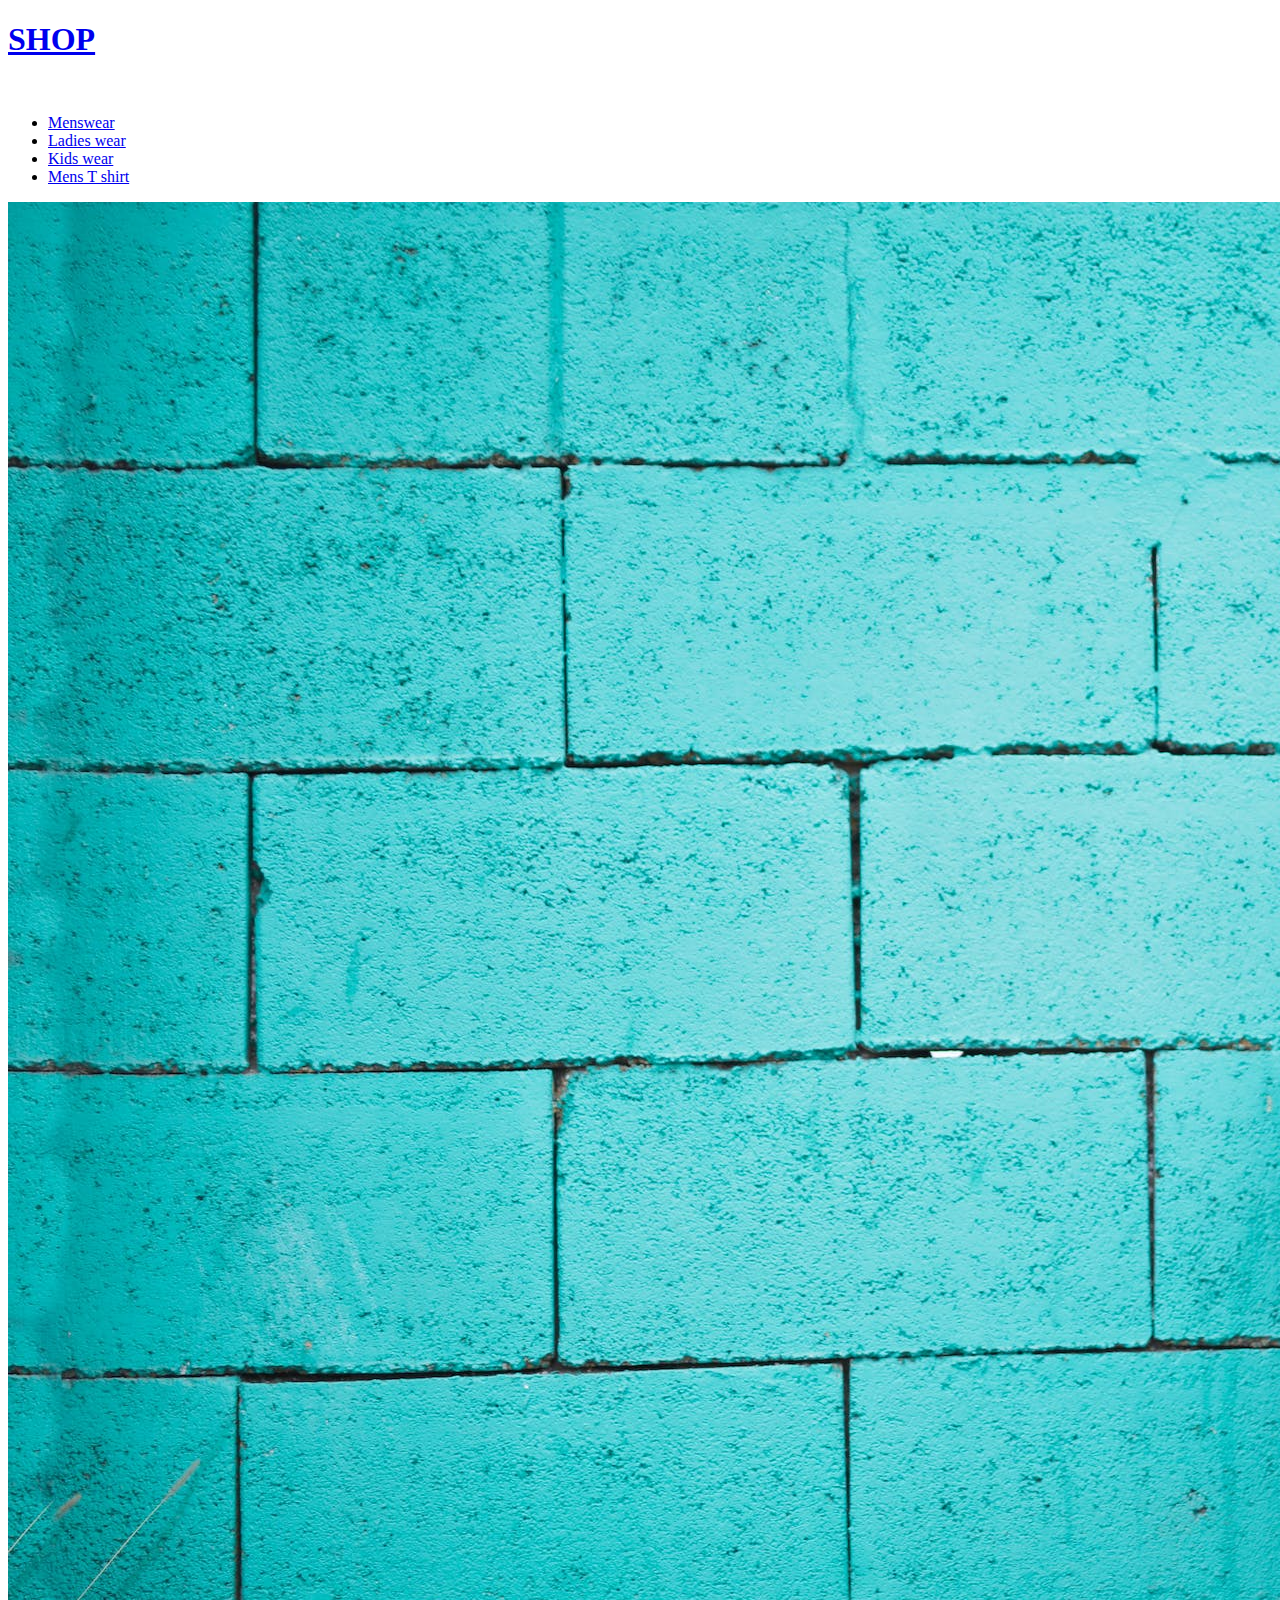
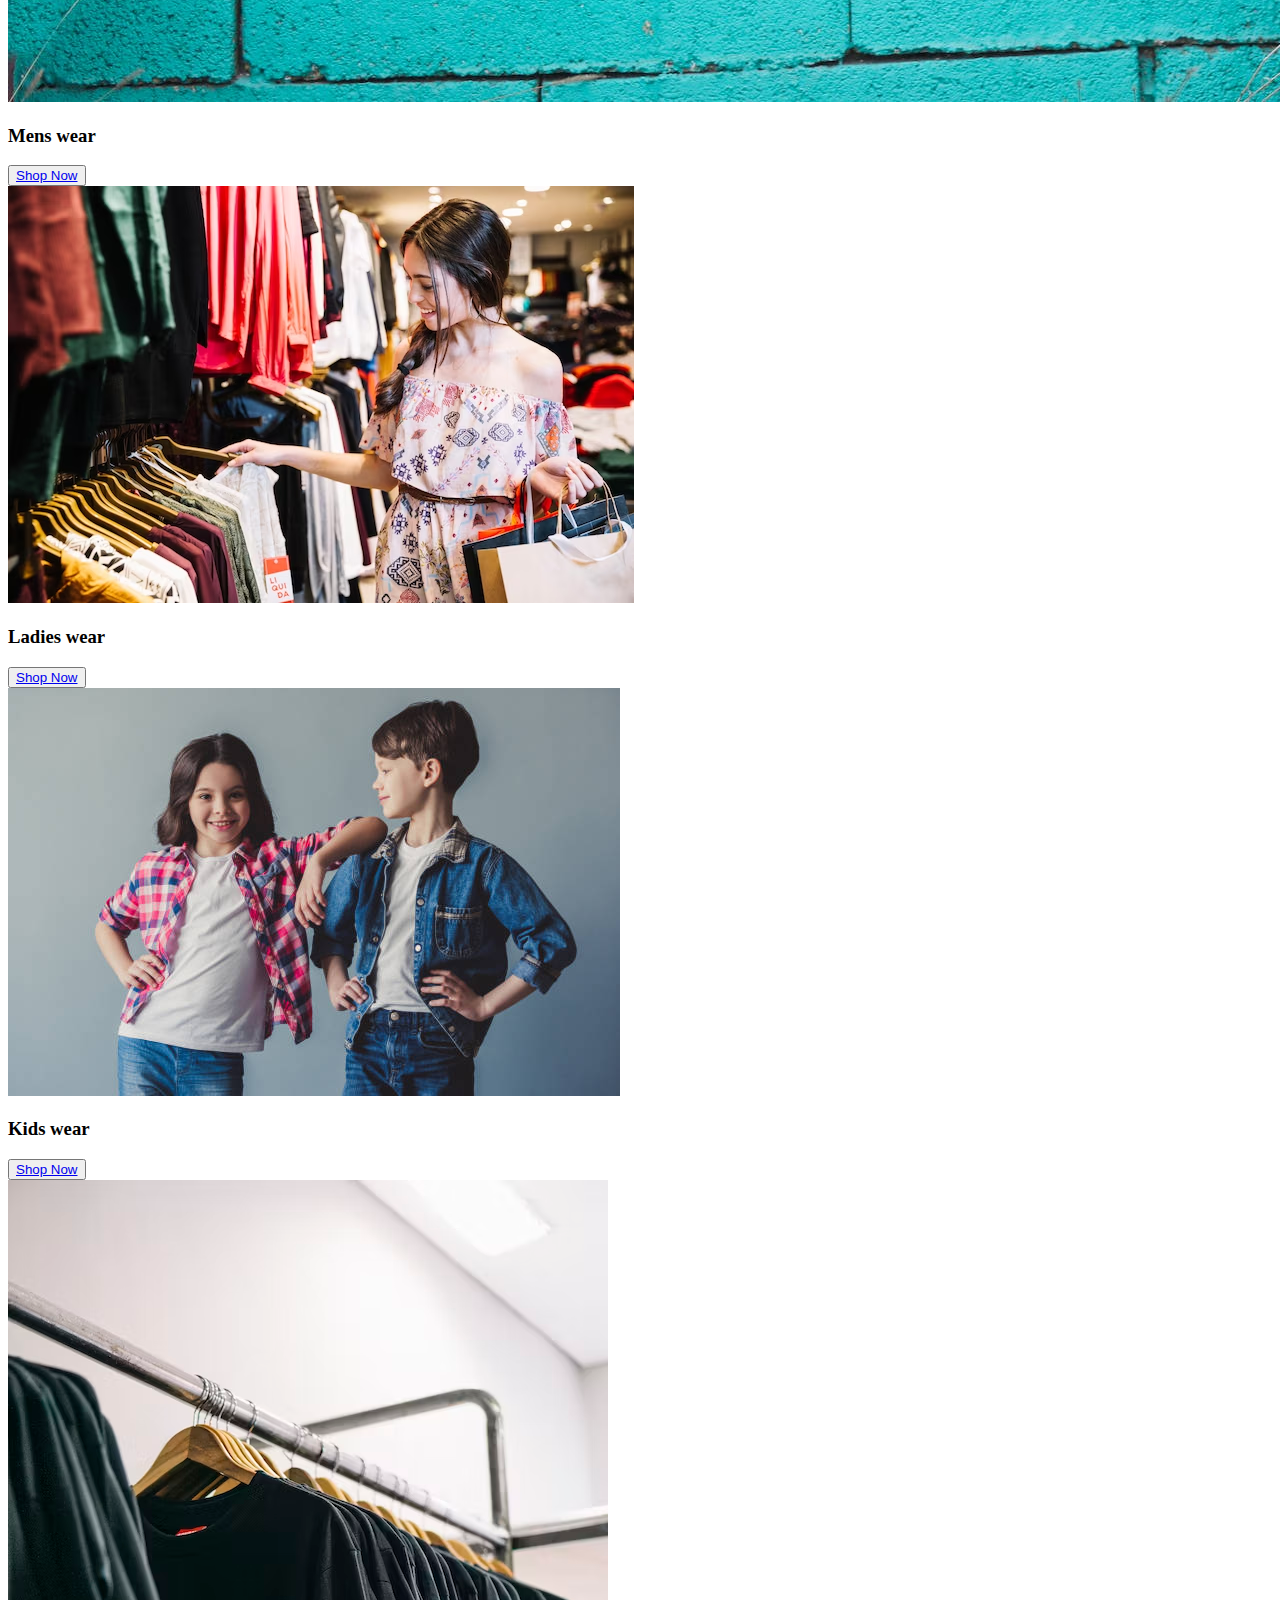
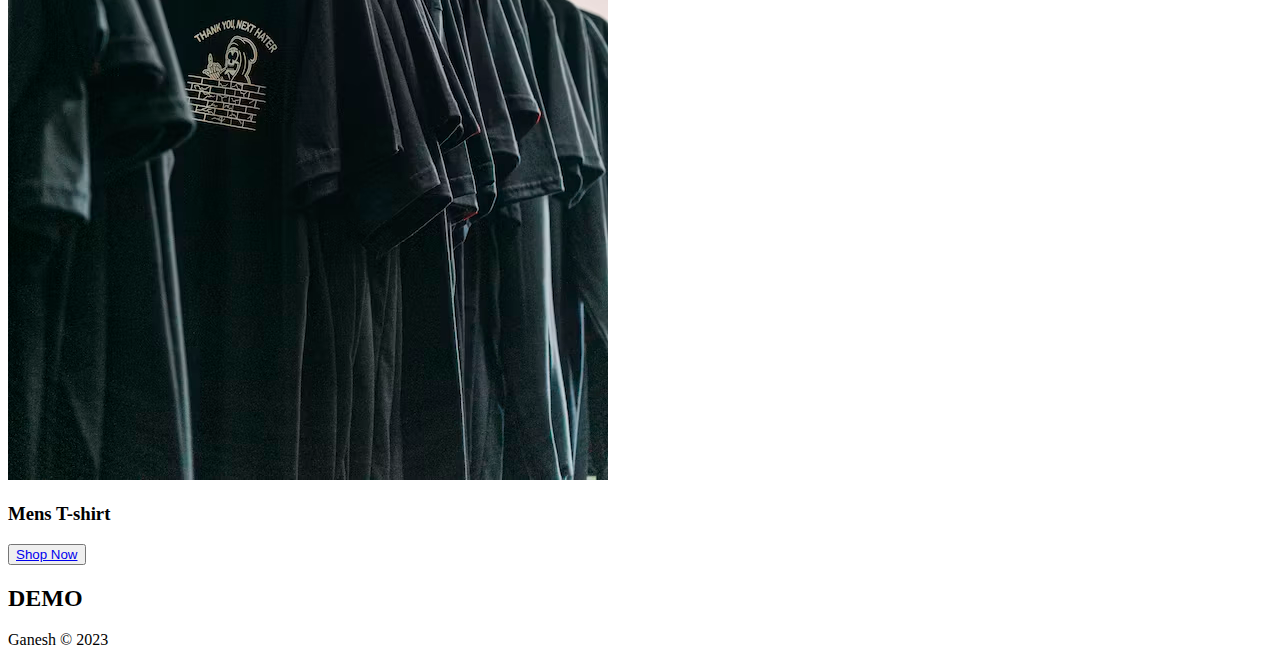
==== index.html @ 0cdd726d "i change  shop.html to index.html" ====
<!DOCTYPE html>
<html lang="en">
    <head>
        <meta name="viewport" content="width=device-width, initial-scale=1.0">
        <meta charset="UTF-8">
    <meta http-equiv="X-UA-comatible" content="IE=edge">
        <title>Shoping Store</title>
    </head>
    <link rel="stylesheet" href="./css/style.css">
    <link rel="stylesheet" href="./css/responsive.css">
    <script src="https://cdnjs.cloudflare.com/ajax/libs/jquery/3.6.0/jquery.min.js" integrity="sha512-894YE6QWD5I59HgZOGReFYm4dnWc1Qt5NtvYSaNcOP+u1T9qYdvdihz0PPSiiqn/+/3e7Jo4EaG7TubfWGUrMQ==" crossorigin="anonymous" referrerpolicy="no-referrer"></script>
    <link rel="stylesheet" href="https://cdnjs.cloudflare.com/ajax/libs/font-awesome/6.1.1/css/all.min.css" integrity="sha512-KfkfwYDsLkIlwQp6LFnl8zNdLGxu9YAA1QvwINks4PhcElQSvqcyVLLD9aMhXd13uQjoXtEKNosOWaZqXgel0g==" crossorigin="anonymous" referrerpolicy="no-referrer" />
    <body>
        <div>
            <header>
                <h1><a href="index.html">SHOP</a></h1>
                <li class="cart"><a href="cartitems.html "><i class="fas fa-shopping-cart"></i></a></li>
            </header>
            <nav class="container">
                <ul>
                    <li class="current"><a href="mens_wear.html">Menswear</a></li>
                    <li><a href="ladies_wear.html">Ladies wear</a></li>
                    <li><a href="kids_wear.html">Kids wear</a></li>
                    <li><a href="mens_t_shirts.html">Mens T shirt</a></li>
                   
                   
                </ul>
            </nav>
            <div class="img">
                <img  src="img/img1.jpg"/>
            </div>
        </div>
        <div class="text">
            <h3>Mens wear</h3>
            <button class="button"><a href="mens_wear.html">Shop Now</a></button>
        </div>
        <div class="img2">
            <img src="img/img3.jpg"/>
        </div>
        <div class="text">
            <h3>Ladies wear</h3>
            <button class="button"><a href="ladies_wear.html">Shop Now</a></button>
        </div>
        <div class="flex">
        <div class="img4">
            <img src="img/img4.jpg"/>
            <h3 class="kidswear">Kids wear</h3>
            <button class="button"><a href="kids_wear.html">Shop Now</a></button>
            </div>
            <div class="img6">
               <img src="img/img6.jpg" />
               <h3>Mens T-shirt</h3>
               <button class="button"><a href="mens_t_shirts.html">Shop Now</a></button>
            </div>
            </div>
           
        </div>
        <footer>
            <h2>DEMO</h2>
            <p>Ganesh &copy; 2023    </p>
        </footer>
    </body>
</html>
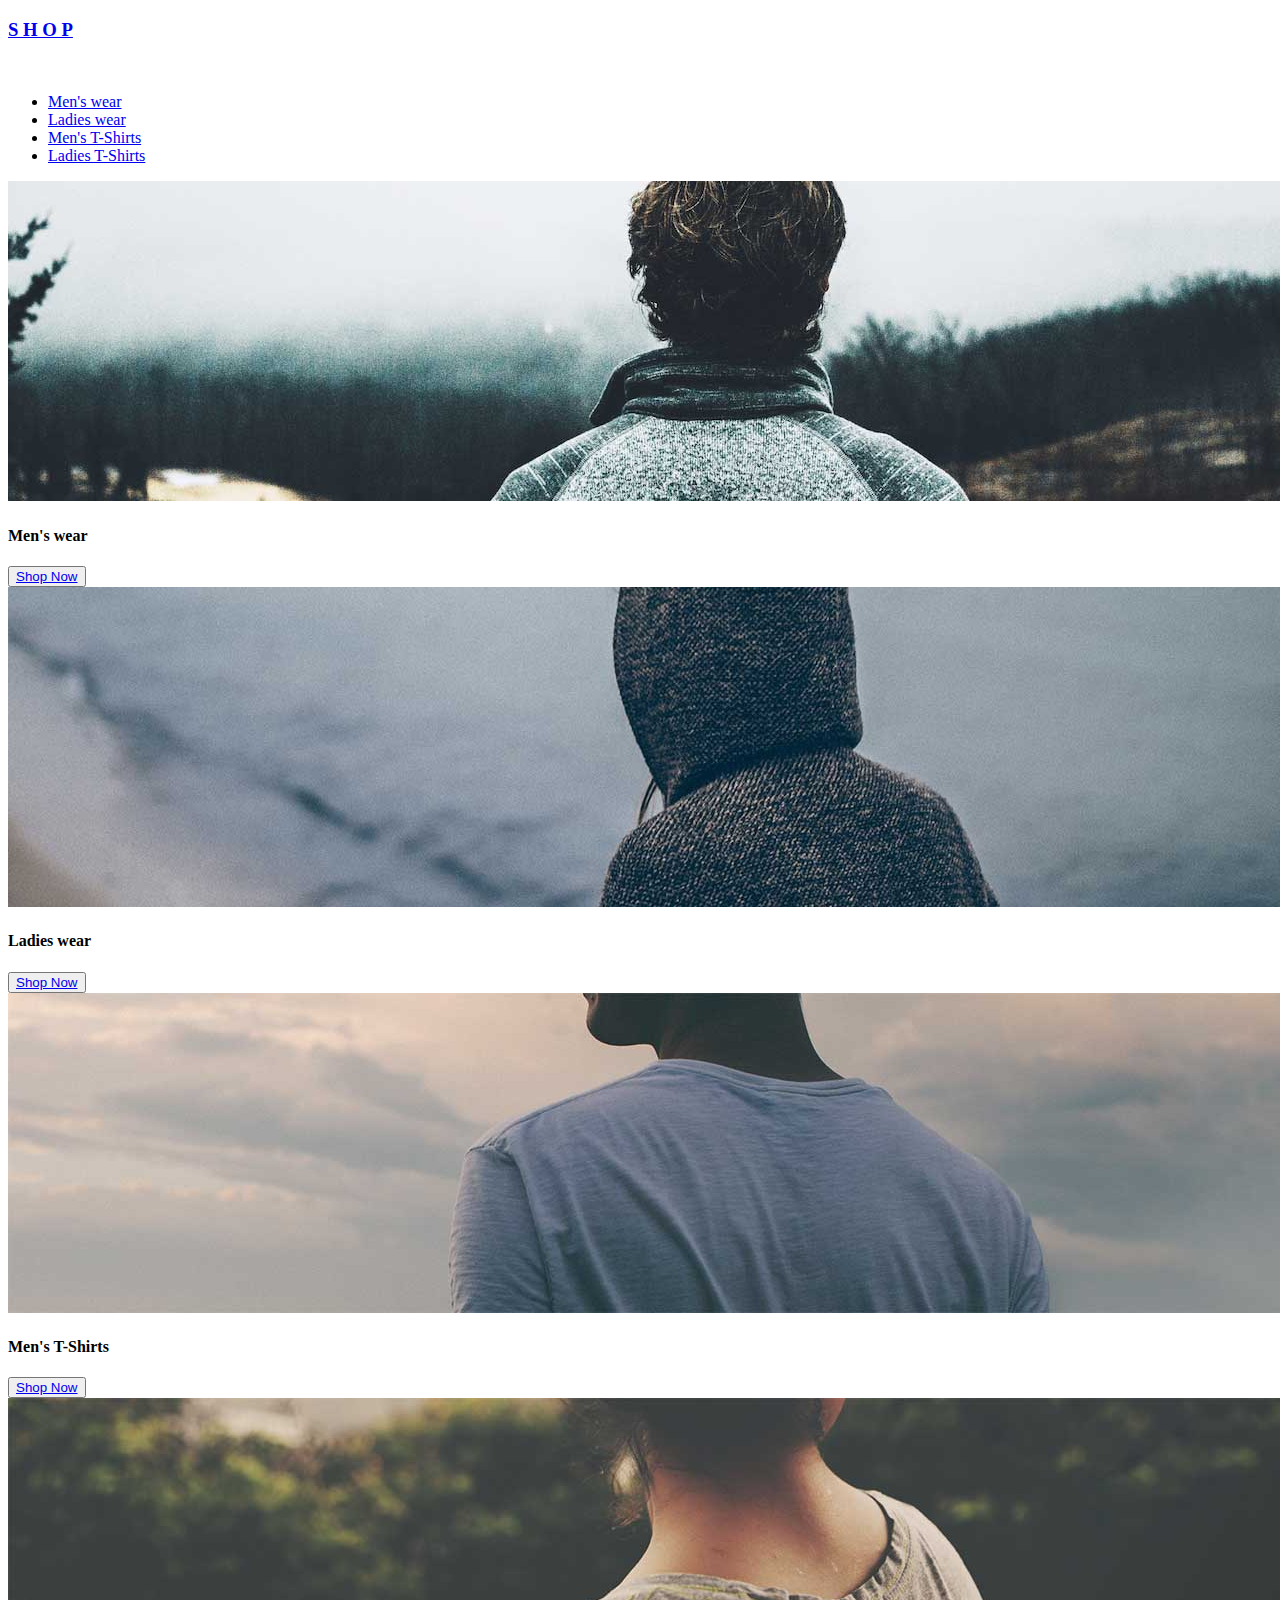
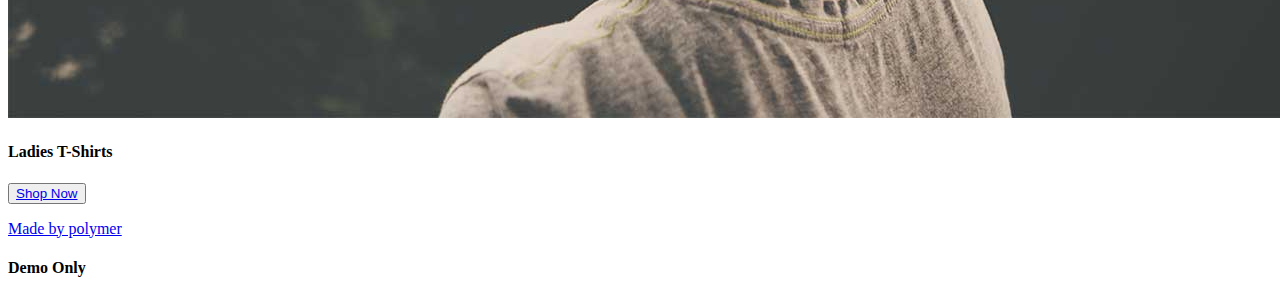
==== commit 99dcda84: "new changes" ====
--- a/index.html
+++ b/index.html
@@ -1,63 +1,74 @@
 <!DOCTYPE html>
 <html lang="en">
-    <head>
-        <meta name="viewport" content="width=device-width, initial-scale=1.0">
-        <meta charset="UTF-8">
+
+<head>
+    <meta name="viewport" content="width=device-width, initial-scale=1.0">
+    <meta charset="UTF-8">
     <meta http-equiv="X-UA-comatible" content="IE=edge">
-        <title>Shoping Store</title>
-    </head>
-    <link rel="stylesheet" href="./css/style.css">
+    <title>Home-SHOP</title>
+
+        <link rel="stylesheet" href="./css/style.css">
     <link rel="stylesheet" href="./css/responsive.css">
-    <script src="https://cdnjs.cloudflare.com/ajax/libs/jquery/3.6.0/jquery.min.js" integrity="sha512-894YE6QWD5I59HgZOGReFYm4dnWc1Qt5NtvYSaNcOP+u1T9qYdvdihz0PPSiiqn/+/3e7Jo4EaG7TubfWGUrMQ==" crossorigin="anonymous" referrerpolicy="no-referrer"></script>
-    <link rel="stylesheet" href="https://cdnjs.cloudflare.com/ajax/libs/font-awesome/6.1.1/css/all.min.css" integrity="sha512-KfkfwYDsLkIlwQp6LFnl8zNdLGxu9YAA1QvwINks4PhcElQSvqcyVLLD9aMhXd13uQjoXtEKNosOWaZqXgel0g==" crossorigin="anonymous" referrerpolicy="no-referrer" />
-    <body>
-        <div>
-            <header>
-                <h1><a href="index.html">SHOP</a></h1>
-                <li class="cart"><a href="cartitems.html "><i class="fas fa-shopping-cart"></i></a></li>
-            </header>
-            <nav class="container">
-                <ul>
-                    <li class="current"><a href="mens_wear.html">Menswear</a></li>
-                    <li><a href="ladies_wear.html">Ladies wear</a></li>
-                    <li><a href="kids_wear.html">Kids wear</a></li>
-                    <li><a href="mens_t_shirts.html">Mens T shirt</a></li>
-                   
-                   
-                </ul>
-            </nav>
-            <div class="img">
-                <img  src="img/img1.jpg"/>
-            </div>
+    <script src="https://cdnjs.cloudflare.com/ajax/libs/jquery/3.6.0/jquery.min.js"
+        integrity="sha512-894YE6QWD5I59HgZOGReFYm4dnWc1Qt5NtvYSaNcOP+u1T9qYdvdihz0PPSiiqn/+/3e7Jo4EaG7TubfWGUrMQ=="
+        crossorigin="anonymous" referrerpolicy="no-referrer"></script>
+    <link rel="stylesheet" href="https://cdnjs.cloudflare.com/ajax/libs/font-awesome/6.1.1/css/all.min.css"
+        integrity="sha512-KfkfwYDsLkIlwQp6LFnl8zNdLGxu9YAA1QvwINks4PhcElQSvqcyVLLD9aMhXd13uQjoXtEKNosOWaZqXgel0g=="
+        crossorigin="anonymous" referrerpolicy="no-referrer" />
+        <link rel="icon" type="image/x-icon" href="">
+</head>
+
+<body>
+    <div>
+        <header>
+            <h3><a href="index.html">S H O P</a></h3>
+            <li class="cart"><a href="cartitems.html "><i class="fas fa-shopping-cart"></i></a></li>
+        </header>
+        <nav class="container">
+            <ul>
+                <li class="current"><a href="mens_wear.html">Men's wear</a></li>
+                <li><a href="ladies_wear.html">Ladies wear</a></li>
+                <li><a href="mens_T_shirt.html">Men's T-Shirts</a></li>
+                <li><a href="ladies_T_shirt.html">Ladies T-Shirts</a></li>
+
+
+            </ul>
+        </nav>
+        <div class="img">
+            <img src="img/index img/img1.jpg" />
         </div>
-        <div class="text">
-            <h3>Mens wear</h3>
-            <button class="button"><a href="mens_wear.html">Shop Now</a></button>
+    </div>
+    <div class="text">
+        <h4>Men's wear</h4>
+        <button class="button"><a href="mens_wear.html">Shop Now</a></button>
+    </div>
+    <div class="img2">
+        <img src="img/index img/img2.jpg" />
+    </div>
+    <div class="text">
+        <h4>Ladies wear</h4>
+        <button class="button"><a href="ladies_wear.html">Shop Now</a></button>
+    </div>
+    <div class="flex">
+        <div class="img4">
+            <img src="img/index img/img3.jpg" />
+            <h4 class="kidswear">Men's T-Shirts</h4>
+            <button class="button"><a href="mens_T_shirt.html">Shop Now</a></button>
         </div>
-        <div class="img2">
-            <img src="img/img3.jpg"/>
+        <div class="img6">
+            <img src="img/index img/img4.jpg" />
+            <h4>Ladies T-Shirts</h4>
+            <button class="button"><a href="ladies_T_shirt.html">Shop Now</a></button>
         </div>
-        <div class="text">
-            <h3>Ladies wear</h3>
-            <button class="button"><a href="ladies_wear.html">Shop Now</a></button>
-        </div>
-        <div class="flex">
-        <div class="img4">
-            <img src="img/img4.jpg"/>
-            <h3 class="kidswear">Kids wear</h3>
-            <button class="button"><a href="kids_wear.html">Shop Now</a></button>
-            </div>
-            <div class="img6">
-               <img src="img/img6.jpg" />
-               <h3>Mens T-shirt</h3>
-               <button class="button"><a href="mens_t_shirts.html">Shop Now</a></button>
-            </div>
-            </div>
-           
-        </div>
-        <footer>
-            <h2>DEMO</h2>
-            <p>Ganesh &copy; 2023    </p>
-        </footer>
-    </body>
+    </div>
+
+    </div>
+    <footer>
+    
+        <p><a href="https://polymer-library.polymer-project.org/3.0/docs/apps/" target="_blank">Made by polymer</a></p>
+        <h4>Demo Only</h4>
+    
+    </footer>
+</body>
+
 </html>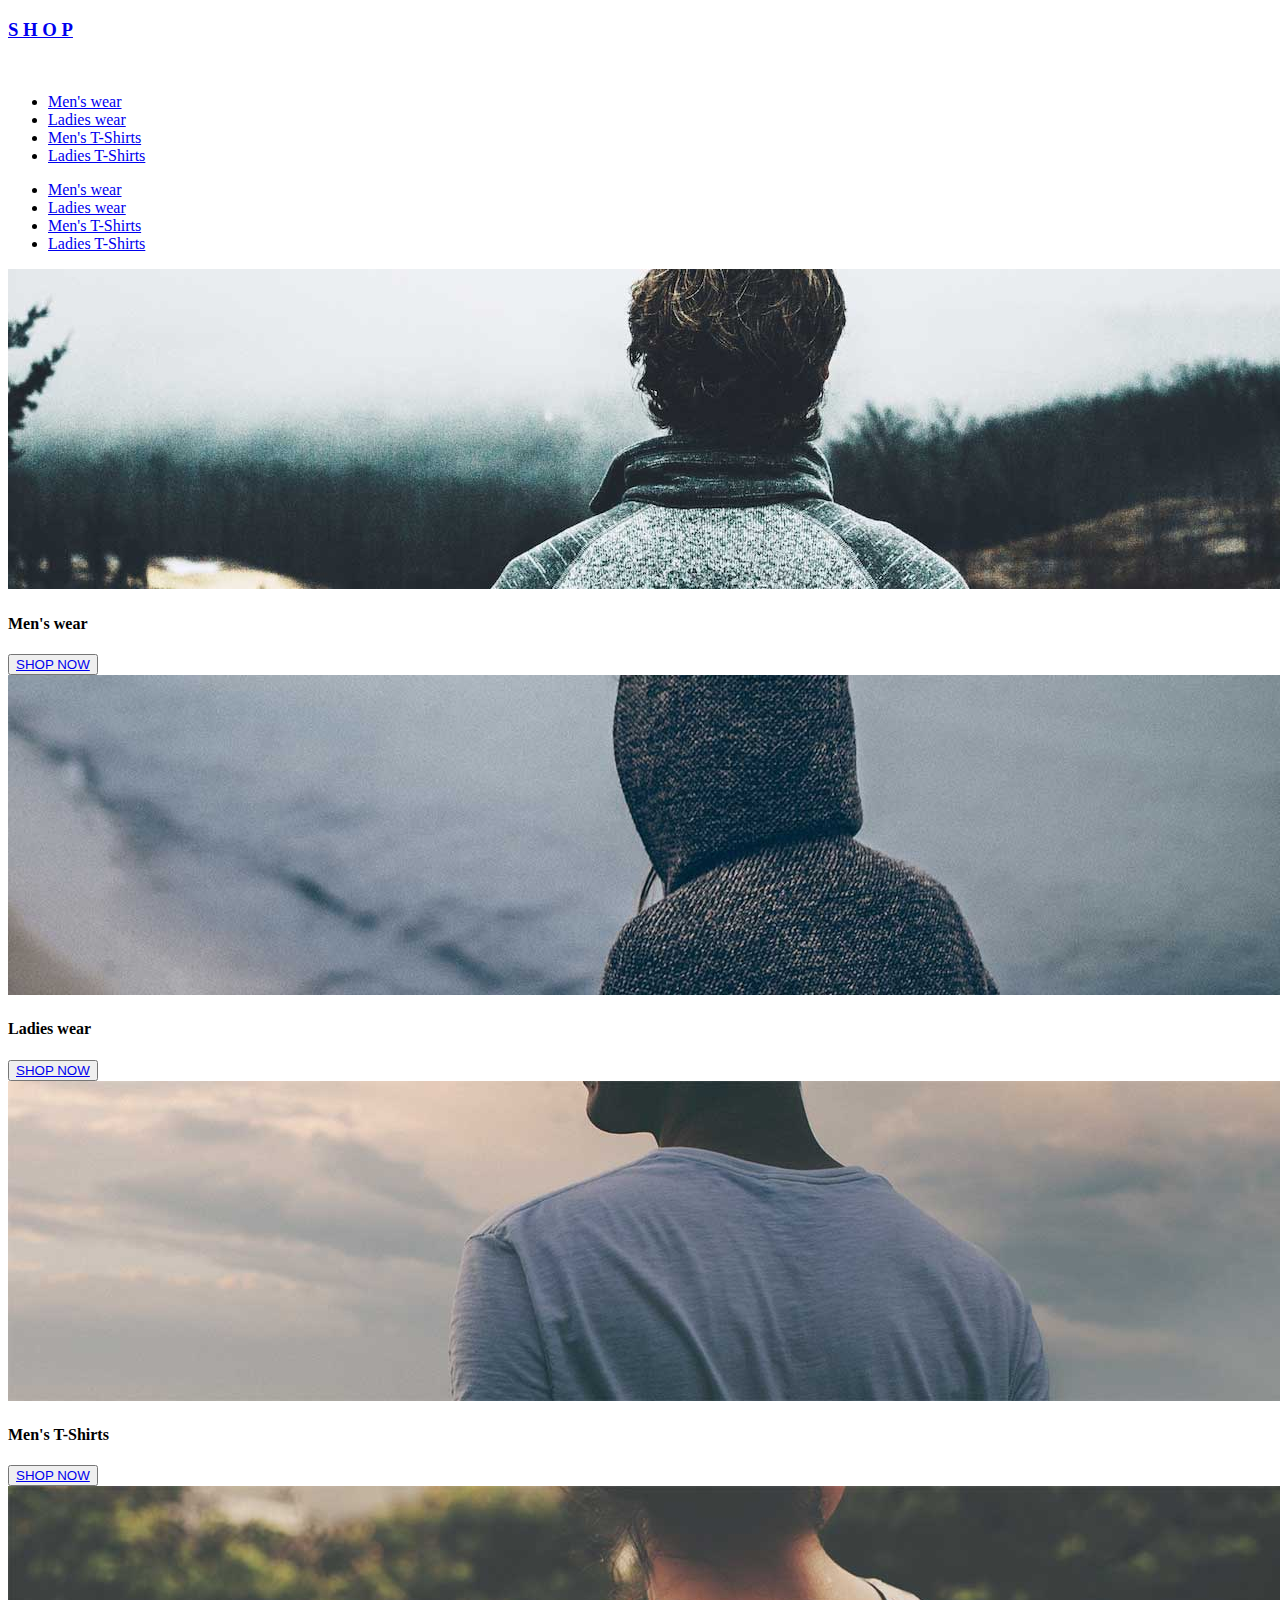
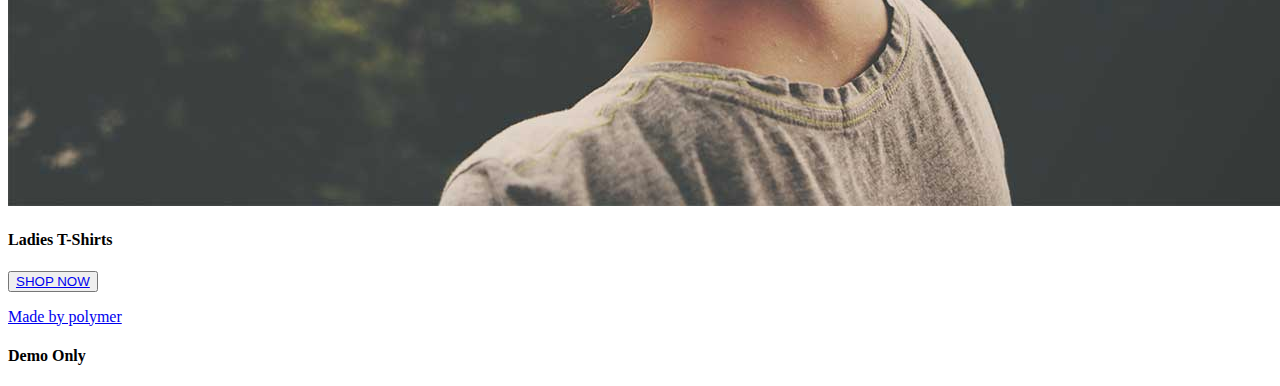
==== commit 1b7e1085: "added responsive" ====
--- a/index.html
+++ b/index.html
@@ -5,17 +5,19 @@
     <meta name="viewport" content="width=device-width, initial-scale=1.0">
     <meta charset="UTF-8">
     <meta http-equiv="X-UA-comatible" content="IE=edge">
+    
     <title>Home-SHOP</title>
-
-        <link rel="stylesheet" href="./css/style.css">
+    <link rel="stylesheet" href="./css/style.css">
     <link rel="stylesheet" href="./css/responsive.css">
+    <link rel="stylesheet" href="main.css">
     <script src="https://cdnjs.cloudflare.com/ajax/libs/jquery/3.6.0/jquery.min.js"
         integrity="sha512-894YE6QWD5I59HgZOGReFYm4dnWc1Qt5NtvYSaNcOP+u1T9qYdvdihz0PPSiiqn/+/3e7Jo4EaG7TubfWGUrMQ=="
         crossorigin="anonymous" referrerpolicy="no-referrer"></script>
+        <script src="scripts/main.js"></script>
     <link rel="stylesheet" href="https://cdnjs.cloudflare.com/ajax/libs/font-awesome/6.1.1/css/all.min.css"
         integrity="sha512-KfkfwYDsLkIlwQp6LFnl8zNdLGxu9YAA1QvwINks4PhcElQSvqcyVLLD9aMhXd13uQjoXtEKNosOWaZqXgel0g=="
         crossorigin="anonymous" referrerpolicy="no-referrer" />
-        <link rel="icon" type="image/x-icon" href="">
+    <link rel="icon" type="image/x-icon" href="">
 </head>
 
 <body>
@@ -25,49 +27,57 @@
             <li class="cart"><a href="cartitems.html "><i class="fas fa-shopping-cart"></i></a></li>
         </header>
         <nav class="container">
+            <div class="links">
+                <ul>
+                    <li class="current"><a href="mens_wear.html">Men's wear</a></li>
+                    <li><a href="ladies_wear.html">Ladies wear</a></li>
+                    <li><a href="mens_T_shirt.html">Men's T-Shirts</a></li>
+                    <li><a href="ladies_T_shirt.html">Ladies T-Shirts</a></li>
+                    </ul>
+                    <div id="mobile-menu-btn">
+                        <i class="fas fa-bars"></i>
+                    </div>
+            </div>
+        </nav>
+        <div class="mobile-menu">
             <ul>
                 <li class="current"><a href="mens_wear.html">Men's wear</a></li>
                 <li><a href="ladies_wear.html">Ladies wear</a></li>
                 <li><a href="mens_T_shirt.html">Men's T-Shirts</a></li>
                 <li><a href="ladies_T_shirt.html">Ladies T-Shirts</a></li>
-
-
             </ul>
-        </nav>
+        </div>
         <div class="img">
             <img src="img/index img/img1.jpg" />
         </div>
     </div>
     <div class="text">
         <h4>Men's wear</h4>
-        <button class="button"><a href="mens_wear.html">Shop Now</a></button>
+        <button class="button"><a href="mens_wear.html">SHOP NOW</a></button>
     </div>
     <div class="img2">
         <img src="img/index img/img2.jpg" />
     </div>
     <div class="text">
         <h4>Ladies wear</h4>
-        <button class="button"><a href="ladies_wear.html">Shop Now</a></button>
+        <button class="button"><a href="ladies_wear.html">SHOP NOW</a></button>
     </div>
     <div class="flex">
         <div class="img4">
             <img src="img/index img/img3.jpg" />
             <h4 class="kidswear">Men's T-Shirts</h4>
-            <button class="button"><a href="mens_T_shirt.html">Shop Now</a></button>
+            <button class="button"><a href="mens_T_shirt.html">SHOP NOW</a></button>
         </div>
         <div class="img6">
             <img src="img/index img/img4.jpg" />
             <h4>Ladies T-Shirts</h4>
-            <button class="button"><a href="ladies_T_shirt.html">Shop Now</a></button>
+            <button class="button"><a href="ladies_T_shirt.html">SHOP NOW</a></button>
         </div>
     </div>
-
     </div>
     <footer>
-    
         <p><a href="https://polymer-library.polymer-project.org/3.0/docs/apps/" target="_blank">Made by polymer</a></p>
         <h4>Demo Only</h4>
-    
     </footer>
 </body>
 
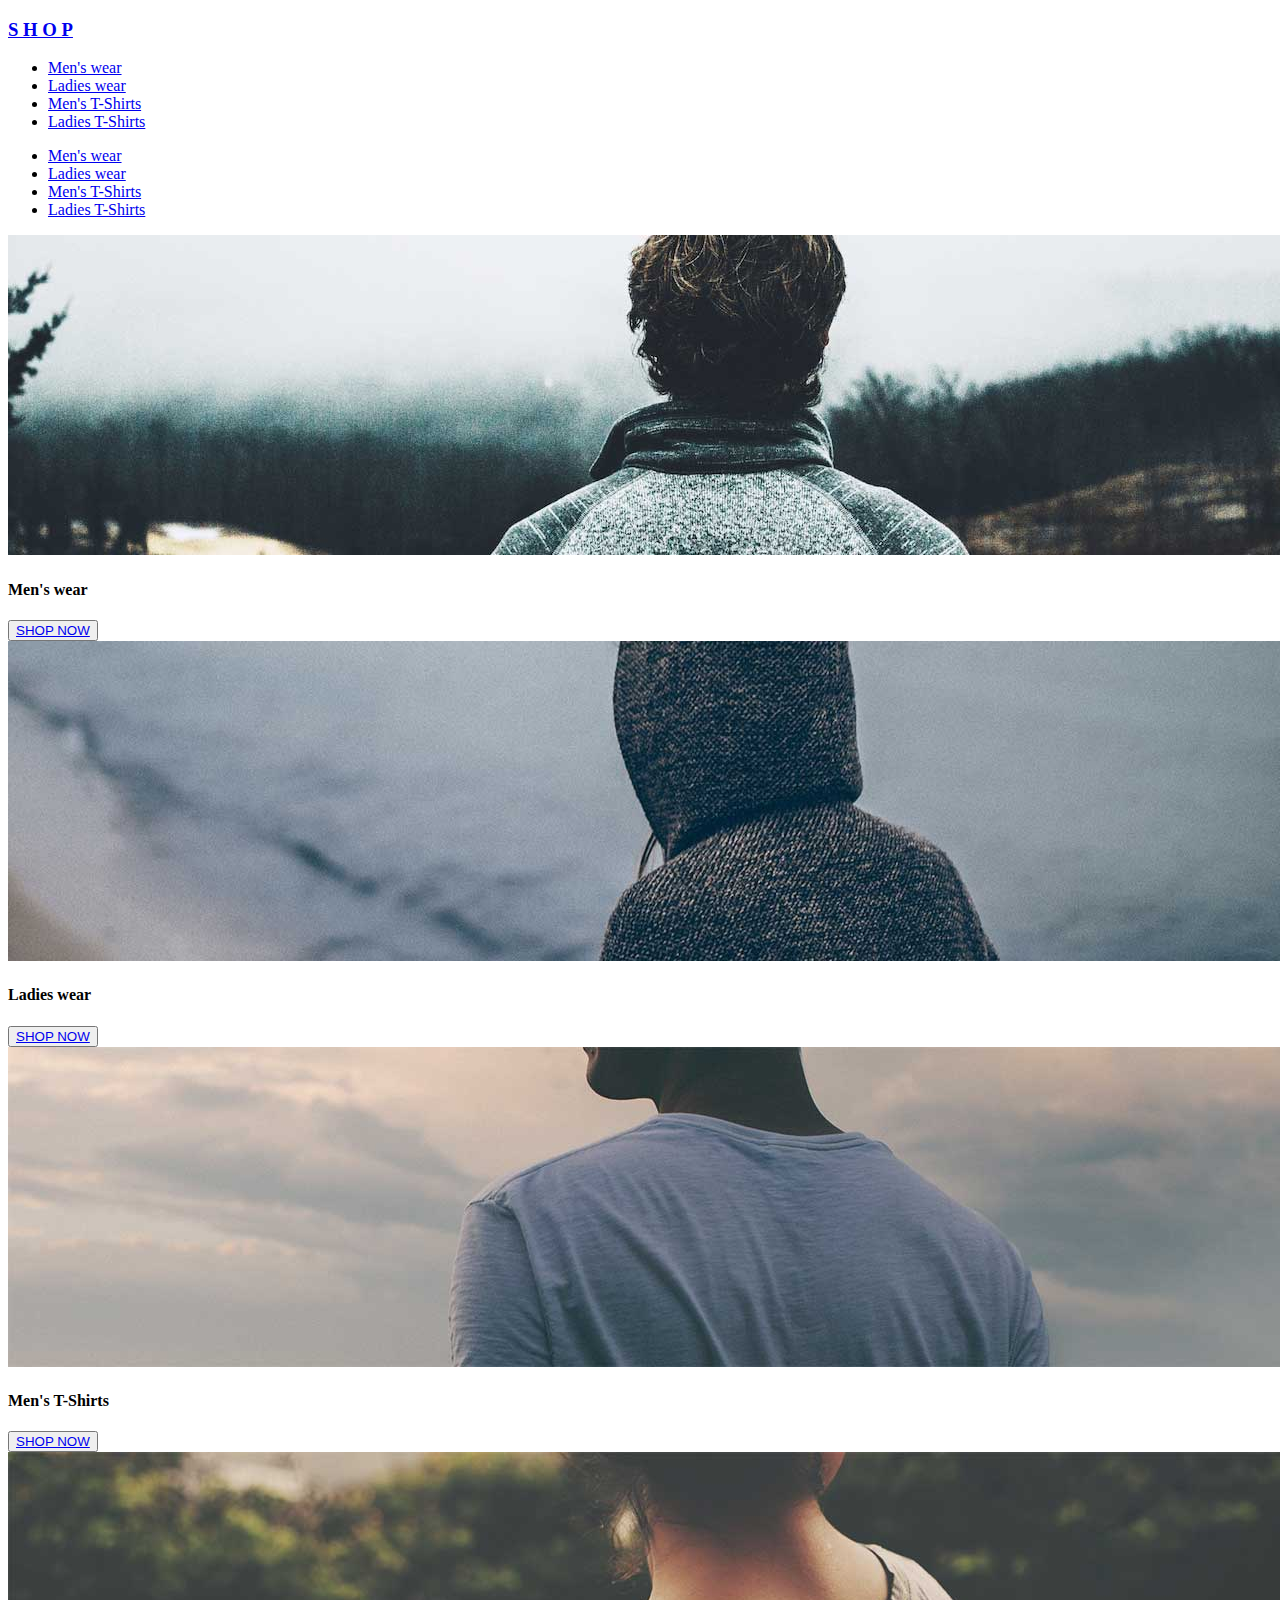
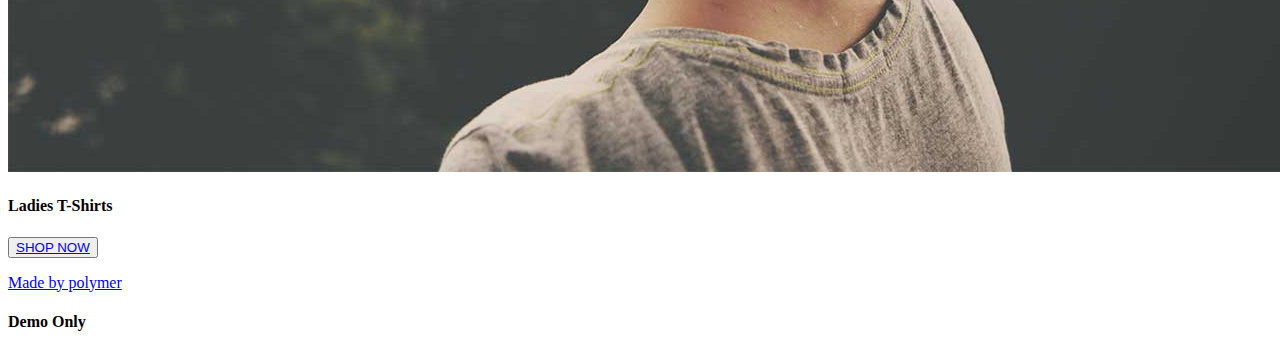
==== commit 101d6c46: "responsive changed pu to 320" ====
--- a/index.html
+++ b/index.html
@@ -5,7 +5,6 @@
     <meta name="viewport" content="width=device-width, initial-scale=1.0">
     <meta charset="UTF-8">
     <meta http-equiv="X-UA-comatible" content="IE=edge">
-    
     <title>Home-SHOP</title>
     <link rel="stylesheet" href="./css/style.css">
     <link rel="stylesheet" href="./css/responsive.css">
@@ -13,30 +12,52 @@
     <script src="https://cdnjs.cloudflare.com/ajax/libs/jquery/3.6.0/jquery.min.js"
         integrity="sha512-894YE6QWD5I59HgZOGReFYm4dnWc1Qt5NtvYSaNcOP+u1T9qYdvdihz0PPSiiqn/+/3e7Jo4EaG7TubfWGUrMQ=="
         crossorigin="anonymous" referrerpolicy="no-referrer"></script>
-        <script src="scripts/main.js"></script>
+    <script src="scripts/main.js"></script>
     <link rel="stylesheet" href="https://cdnjs.cloudflare.com/ajax/libs/font-awesome/6.1.1/css/all.min.css"
         integrity="sha512-KfkfwYDsLkIlwQp6LFnl8zNdLGxu9YAA1QvwINks4PhcElQSvqcyVLLD9aMhXd13uQjoXtEKNosOWaZqXgel0g=="
         crossorigin="anonymous" referrerpolicy="no-referrer" />
     <link rel="icon" type="image/x-icon" href="">
 </head>
-
+<style>
+    /* @media all and (max-width: 480px)
+    {
+          #button1{
+            margin-left: 160px;
+            margin-right: 100px;
+        }
+        #button2{
+            margin-left: 160px;
+            margin-right: 100px;
+        } 
+        .mw{
+           margin-right: 140px;
+        }
+        .lw{
+              margin-right: 140px;
+        }
+        header,h3{
+            margin-right: 90px;
+        }
+    }
+     */
+  </style>  
 <body>
     <div>
         <header>
             <h3><a href="index.html">S H O P</a></h3>
-            <li class="cart"><a href="cartitems.html "><i class="fas fa-shopping-cart"></i></a></li>
+       
         </header>
         <nav class="container">
             <div class="links">
-                <ul>
+                <ul id="links1">
                     <li class="current"><a href="mens_wear.html">Men's wear</a></li>
                     <li><a href="ladies_wear.html">Ladies wear</a></li>
                     <li><a href="mens_T_shirt.html">Men's T-Shirts</a></li>
                     <li><a href="ladies_T_shirt.html">Ladies T-Shirts</a></li>
-                    </ul>
-                    <div id="mobile-menu-btn">
-                        <i class="fas fa-bars"></i>
-                    </div>
+                </ul>
+                <div id="mobile-menu-btn">
+                    <i class="fas fa-bars"></i>
+                </div>
             </div>
         </nav>
         <div class="mobile-menu">
@@ -48,35 +69,35 @@
             </ul>
         </div>
         <div class="img">
-            <img src="img/index img/img1.jpg" />
+            <img src="img/index img/img1.jpg"  alt=""/>
         </div>
     </div>
     <div class="text">
-        <h4>Men's wear</h4>
-        <button class="button"><a href="mens_wear.html">SHOP NOW</a></button>
+        <h4 class="mw">Men's wear</h4>
+        <button type="button" class="button" id="button1"><a href="mens_wear.html">SHOP NOW</a></button>
     </div>
     <div class="img2">
-        <img src="img/index img/img2.jpg" />
+        <img src="img/index img/img2.jpg" alt="" />
     </div>
     <div class="text">
-        <h4>Ladies wear</h4>
-        <button class="button"><a href="ladies_wear.html">SHOP NOW</a></button>
+        <h4 class="lw">Ladies wear</h4>
+        <button  type="button"class="button" id="button2"><a href="ladies_wear.html">SHOP NOW</a></button>
     </div>
     <div class="flex">
         <div class="img4">
-            <img src="img/index img/img3.jpg" />
+            <img src="img/index img/img3.jpg" alt="" />
             <h4 class="kidswear">Men's T-Shirts</h4>
-            <button class="button"><a href="mens_T_shirt.html">SHOP NOW</a></button>
+            <button type="button "id="button3" class="button"><a href="mens_T_shirt.html">SHOP NOW</a></button>
         </div>
         <div class="img6">
-            <img src="img/index img/img4.jpg" />
+            <img src="img/index img/img4.jpg" alt=""/>
             <h4>Ladies T-Shirts</h4>
-            <button class="button"><a href="ladies_T_shirt.html">SHOP NOW</a></button>
+            <button class="button" id="button4"><a href="ladies_T_shirt.html">SHOP NOW</a></button>
         </div>
     </div>
     </div>
     <footer>
-        <p><a href="https://polymer-library.polymer-project.org/3.0/docs/apps/" target="_blank">Made by polymer</a></p>
+        <p><a rel="noopener" href="https://polymer-library.polymer-project.org/3.0/docs/apps/" target="_blank">Made by polymer</a></p>
         <h4>Demo Only</h4>
     </footer>
 </body>
